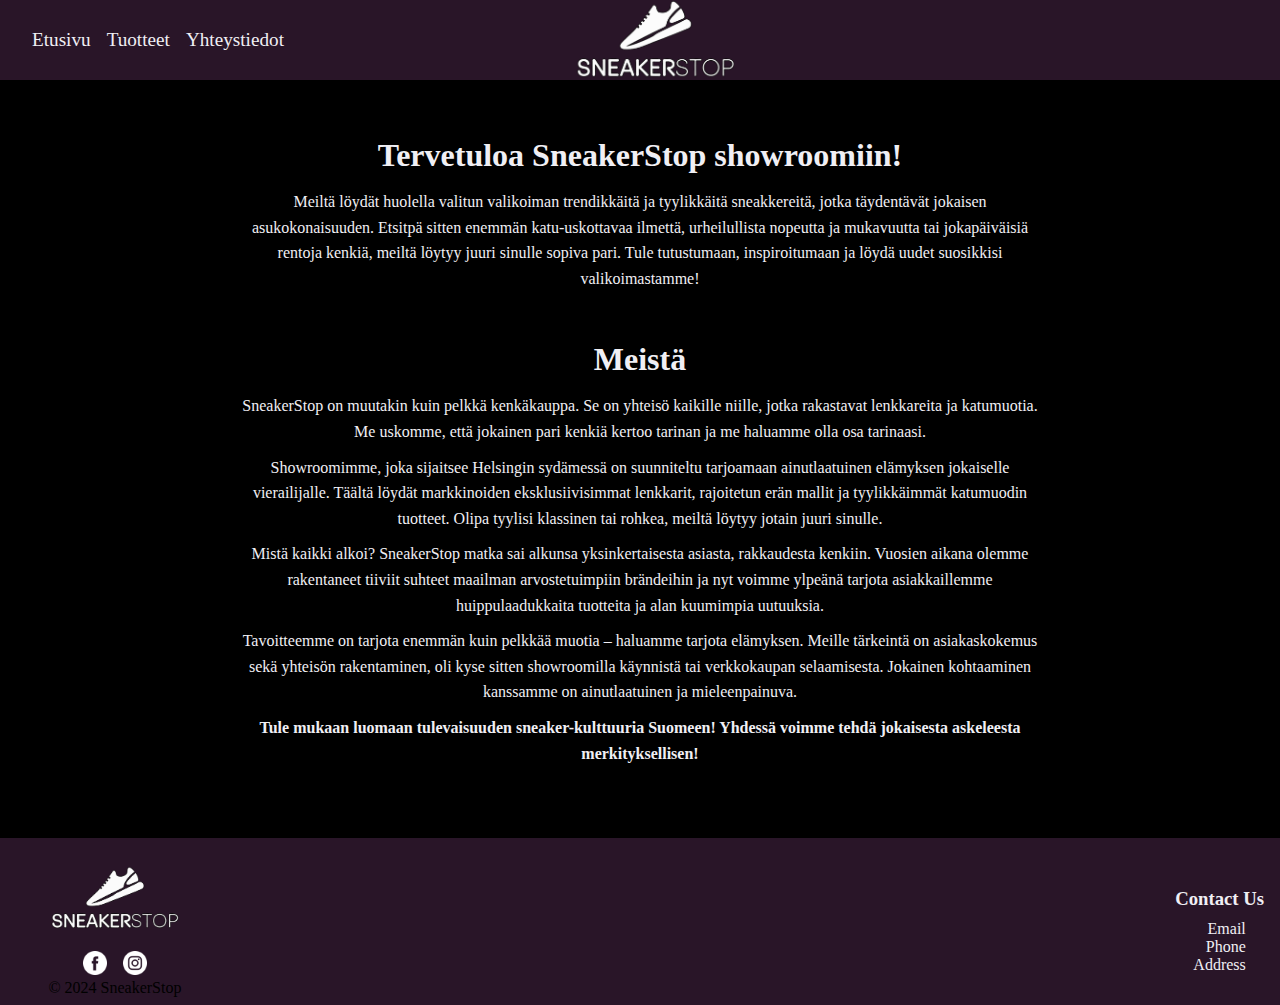
==== index.html @ 761bae3f "Social Media" ====
<!DOCTYPE html>
<html lang="fi">
<head>
    <meta charset="UTF-8">
    <meta name="viewport" content="width=device-width, initial-scale=1.0">
    <title>SneakerStop</title>
    <link rel="stylesheet" href="style.css">
</head>
<body>
    <header>
        <nav class="header-nav">
            <ul>
                <li><a href="index.html">Etusivu</a></li>
                <li><a href="product.html">Tuotteet</a></li>
                <li><a href="contacts.html">Yhteystiedot</a></li>
            </ul>
        </nav>
        <a href="index.html" class="logo">
            <img src="./Assets/logo_white_nopadding.png" alt="Logo, white sneaker with text beneath reading SneakerStop" class="logo">
            </a>    </header>
    <main>
        <section class="welcome-section">
            <h1>Tervetuloa SneakerStop showroomiin!</h1>
            <p>
                Meiltä löydät huolella valitun valikoiman trendikkäitä ja tyylikkäitä sneakkereitä, jotka täydentävät jokaisen asukokonaisuuden. 
                Etsitpä sitten enemmän katu-uskottavaa ilmettä, urheilullista nopeutta ja mukavuutta tai jokapäiväisiä rentoja kenkiä, meiltä löytyy 
                juuri sinulle sopiva pari. Tule tutustumaan, inspiroitumaan ja löydä uudet suosikkisi valikoimastamme!
            </p>
        </section>

        <section class="about-us">
            <h1>Meistä</h1>
            <p>
                SneakerStop on muutakin kuin pelkkä kenkäkauppa. Se on yhteisö kaikille niille, jotka rakastavat 
                lenkkareita ja katumuotia. Me uskomme, että jokainen pari kenkiä kertoo tarinan ja me haluamme olla osa tarinaasi.
            </p>
            <p>
                Showroomimme, joka sijaitsee Helsingin sydämessä on suunniteltu tarjoamaan ainutlaatuinen elämyksen jokaiselle vierailijalle. 
                Täältä löydät markkinoiden eksklusiivisimmat lenkkarit, rajoitetun erän mallit ja tyylikkäimmät katumuodin tuotteet. 
                Olipa tyylisi klassinen tai rohkea, meiltä löytyy jotain juuri sinulle.
            </p>
            <p>
                Mistä kaikki alkoi? SneakerStop matka sai alkunsa yksinkertaisesta asiasta, rakkaudesta kenkiin. Vuosien aikana olemme 
                rakentaneet tiiviit suhteet maailman arvostetuimpiin brändeihin ja nyt voimme ylpeänä tarjota asiakkaillemme 
                huippulaadukkaita tuotteita ja alan kuumimpia uutuuksia.
            </p>
            <p>
                Tavoitteemme on tarjota enemmän kuin pelkkää muotia – haluamme tarjota elämyksen. Meille tärkeintä on asiakaskokemus 
                sekä yhteisön rakentaminen, oli kyse sitten showroomilla käynnistä tai verkkokaupan selaamisesta. Jokainen kohtaaminen 
                kanssamme on ainutlaatuinen ja mieleenpainuva.
            </p>
            <p><strong>Tule mukaan luomaan tulevaisuuden sneaker-kulttuuria Suomeen! Yhdessä voimme tehdä jokaisesta askeleesta merkityksellisen!</strong></p>
            </p>

    </main>
    <footer>
        <div class="footer-left">
            <img src="./Assets/logo_white_cut.png" alt="Logo, white sneaker with text beneath" class="footer-logo">
            <div class="social-media">
                <a href="#"><img src="./Assets/facebook-icon.png" alt="Facebook"></a>
                <a href="#"><img src="./Assets/instagram-icon.png" alt="Instagram"></a>
            </div>
            <div class="footer-center">
                &copy; 2024 SneakerStop
            </div>
        </div>
        <div class="footer-right">
            <h3>Contact Us</h3>
            <ul>
                <li><a href="#">Email</a></li>
                <li><a href="#">Phone</a></li>
                <li><a href="#">Address</a></li>
            </ul>
        </div>
    </footer>
</body>
</html>
---- style.css ----
body {
    font-family: Oswald, Oswald-Bold, Oswald-Regular;
    margin: 0;
    padding: 0;
    background-color: #000000;
    color: #f0eff4;
    display: flex;
    flex-direction: column;
    min-height: 100vh;
}

header, footer {
    background-color: #291528;
    width: 100%;
    left: 0;
}

header {
    top: 0;
    text-align: center;
    display: flex;
    align-items: center;
    justify-content: space-between;
    height: 80px;
    padding: 0 2em;
    position: fixed;
    align-items: center;
}

header .logo {
    position: relative;
    height: 80px;
    margin: 0 auto;
    transform: translateX(-45%);
}

.header-nav {
    flex: 0;
}

.header-nav ul {
    list-style: none;
    margin: 0;
    padding: 0;
    display: flex;
    gap: 1em;
}

.header-nav ul li a {
    color: #f0eff4;
    text-decoration: none;
    font-size: 1.2em;
    transition: transform 0.3s ease, text-decoration 0.3s ease;
}

.header-nav ul li a:hover {
    text-decoration: underline;
    transform: scale(1.1); 
    color: #000000; 
}

main {
    flex: 1;
    padding: 2em;
    margin-top: 80px;
}

footer {
    bottom: 0;
    text-align: center;
    padding: 0.5em 1em;
    display: flex;
    justify-content: space-between;
    align-items: center;
    box-sizing: border-box;
    margin-top: auto;
    position: relative;
}

.footer-left, .footer-right {
    display: flex;
    flex-direction: column;
    align-items: center;
}

.footer-center {
    text-align: center;
    color: #000000;
}

.footer-logo {
    height: 105px;
    margin-bottom: 0;
}

.social-media {
    display: flex;
    justify-content: center;
    flex-wrap: wrap;
}

.social-media a {
    margin: 0 0.5em;
}

.social-media img {
    height: 24px;
    width: 24px;
    
    filter: invert(1) brightness(1);
}

.footer-right h3 {
    margin-bottom: 0.5em;
}

.footer-right ul {
    list-style: none;
    padding: 0;
    margin: 0;
    text-align: right;
}

.footer-right ul li {
    margin: 0;
}

.footer-right ul li a {
    color: #f0eff4;
    text-decoration: none;
}

.footer-right ul li a:hover {
    text-decoration: underline;
}

p {
    font-style: normal;
    color: #f0eff4;
}

.products {
    display: grid;
    grid-template-columns: repeat(2, 1fr);
    gap: 2em;
    padding-top: 10px;
}

.row {
    display: flex;
    justify-content: center;
    gap: 1em;
}

.product {
    background-color: #3a3e3b;
    padding: 1em;
    border-radius: 8px;
    text-align: left;
    paint-order: #291528;
    width: 50%;
    transition: transform 0.3s ease, background-color 0.3s ease, color 0.3s ease;
    display: flex;
    flex-direction: column;
    justify-content: space-between;
}

.product:hover {
    background-color: #000000;
    color: #cc0cdd;
    transform: scale(1.1);
}

.product img {
    max-width: 100%;
    border-radius: 8px;
}

.product h2 {
    color: #f0eff4;
    font-weight: bold;
    margin-bottom: 0.5em;
}

.product .price {
    color: #ddd;
    font-weight: bold;
    margin-top: 0;
}

.product .description {
    margin-top: auto;
}

.tagline {
    margin-top: -0.5em;
    margin-bottom: 1em;
    font-size: 1.2em;
    color: #f0eff4;
}

hr {
    border: 0;
    height: 2px;
    background: #f0eff4;
    margin: 2em 0;
    position: static;
}

.welcome-section {
    display: flex;
    flex-direction: column;
    justify-content: center;
    align-items: center;
    text-align: center;     
    padding: 20px;
    border-radius: 8px;
    margin: 5px auto;
    max-width: 800px;
    box-shadow: 0 4px 6px rgba(0, 0, 0, 0.1);
}

.welcome-section h1 {
    font-size: 2rem;
    margin-top: 0;
    margin-bottom: 10px;
}

.welcome-section p {
    line-height: 1.6;
    font-size: 1rem;
    margin: 5px 0;
}

.about-us {
    display: flex;
    flex-direction: column;
    justify-content: center;
    align-items: center;
    text-align: center;     
    padding: 20px;
    border-radius: 8px;
    margin: 5px auto;
    max-width: 800px;
    box-shadow: 0 4px 6px rgba(0, 0, 0, 0.1);
}

.about-us h1 {
    font-size: 2rem;
    margin-top: 0;
    margin-bottom: 10px;
}

.about-us p {
    line-height: 1.6;
    font-size: 1rem;
    margin: 5px 0;
}

@media only screen and (max-width: 700px) {
    header {
        display: flex;
        flex-direction: row;
        justify-content: space-between;
        align-items: center;
        max-height: 20px;
        padding: 1em;
    }

    header .logo {
        height: 120%;
        margin: 0px 0;
    }

    .header-nav ul {
        display: flex;
        flex-direction: row;
        gap: 0.5em;
        order: 1;
        flex-grow: 1;
        justify-content: flex-start;
    }

    .header-nav ul li a {
        font-size: 1em;
    }

    main {
        padding: 1em;
        margin-top: 120px;
    }

    .products {
        display: grid;
        grid-template-columns: 1fr;
        gap: 1em;
    }

    .product {
        width: 100%;
    }

    footer {
        display: flex;
        flex-direction: row;
        padding: 1em;
    }

    .footer-right ul {
        text-align: center;
    }

    .social-media img {
        filter: invert(1) brightness(2);
    }
}
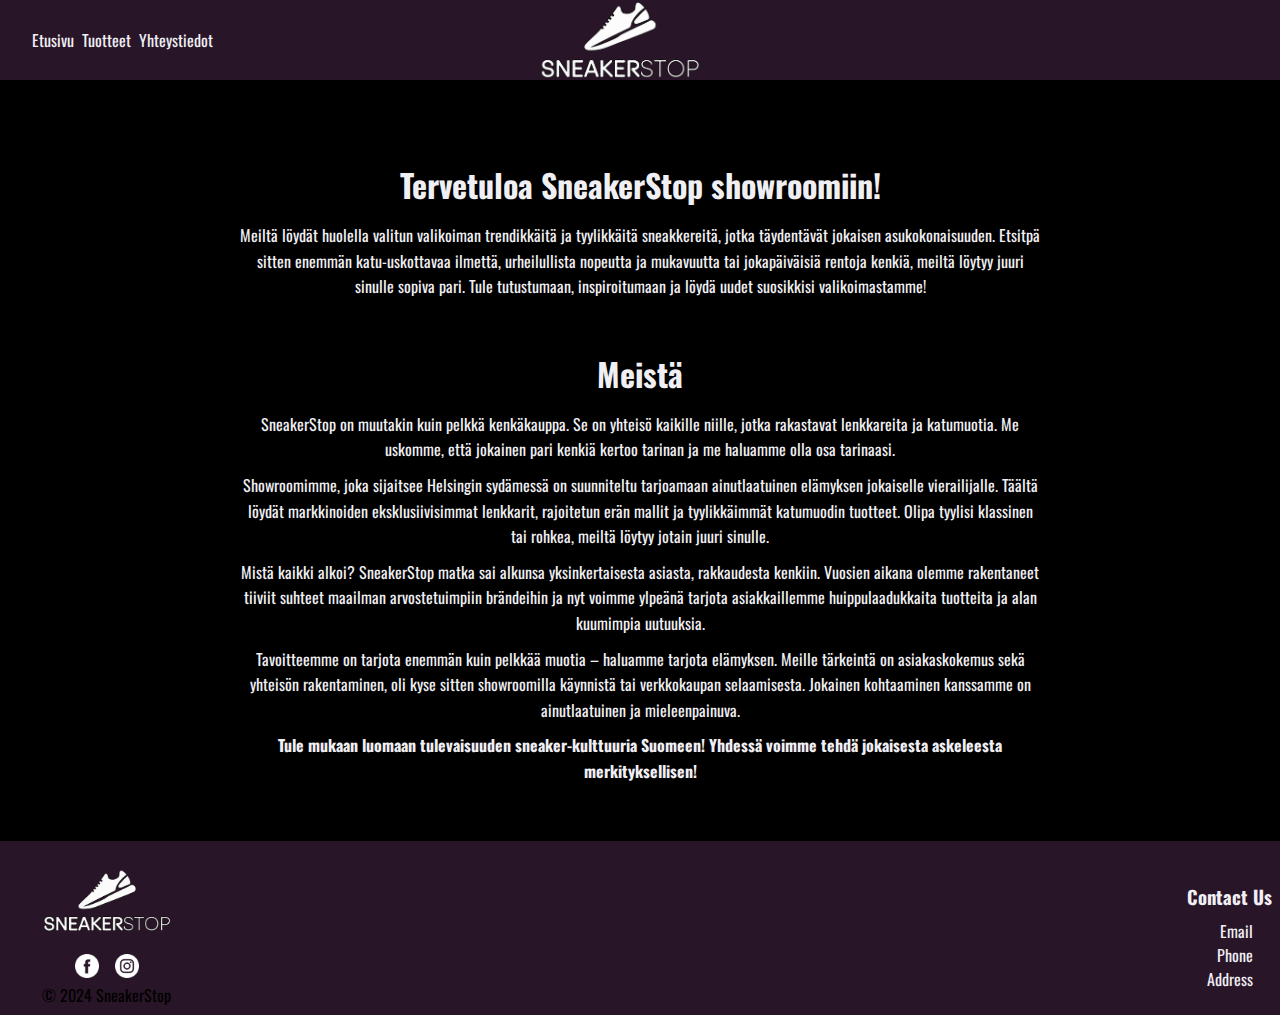
==== commit cf8e40c0: "Attempt to fix mobile fonts" ====
--- a/index.html
+++ b/index.html
@@ -4,6 +4,7 @@
     <meta charset="UTF-8">
     <meta name="viewport" content="width=device-width, initial-scale=1.0">
     <title>SneakerStop</title>
+    <link href="https://fonts.googleapis.com/css2?family=Oswald:wght@400;700&display=swap" rel="stylesheet">
     <link rel="stylesheet" href="style.css">
 </head>
 <body>
--- a/style.css
+++ b/style.css
@@ -32,6 +32,8 @@
     height: 80px;
     margin: 0 auto;
     transform: translateX(-45%);
+    padding-bottom: 5px;
+    padding-top: 2px;
 }
 
 .header-nav {
@@ -272,6 +274,18 @@
         margin: 0px 0;
     }
 
+    body {
+        font-family: 'Oswald';
+        margin: 0;
+        padding: 0;
+        background-color: #000000;
+        color: #f0eff4;
+        display: flex;
+        flex-direction: column;
+        min-height: 100vh;
+    }
+}
+    
     .header-nav ul {
         display: flex;
         flex-direction: row;
@@ -303,11 +317,11 @@
     footer {
         display: flex;
         flex-direction: row;
-        padding: 1em;
+        padding: 0.5em;
     }
 
     .footer-right ul {
-        text-align: center;
+        text-align: right;
     }
 
     .social-media img {
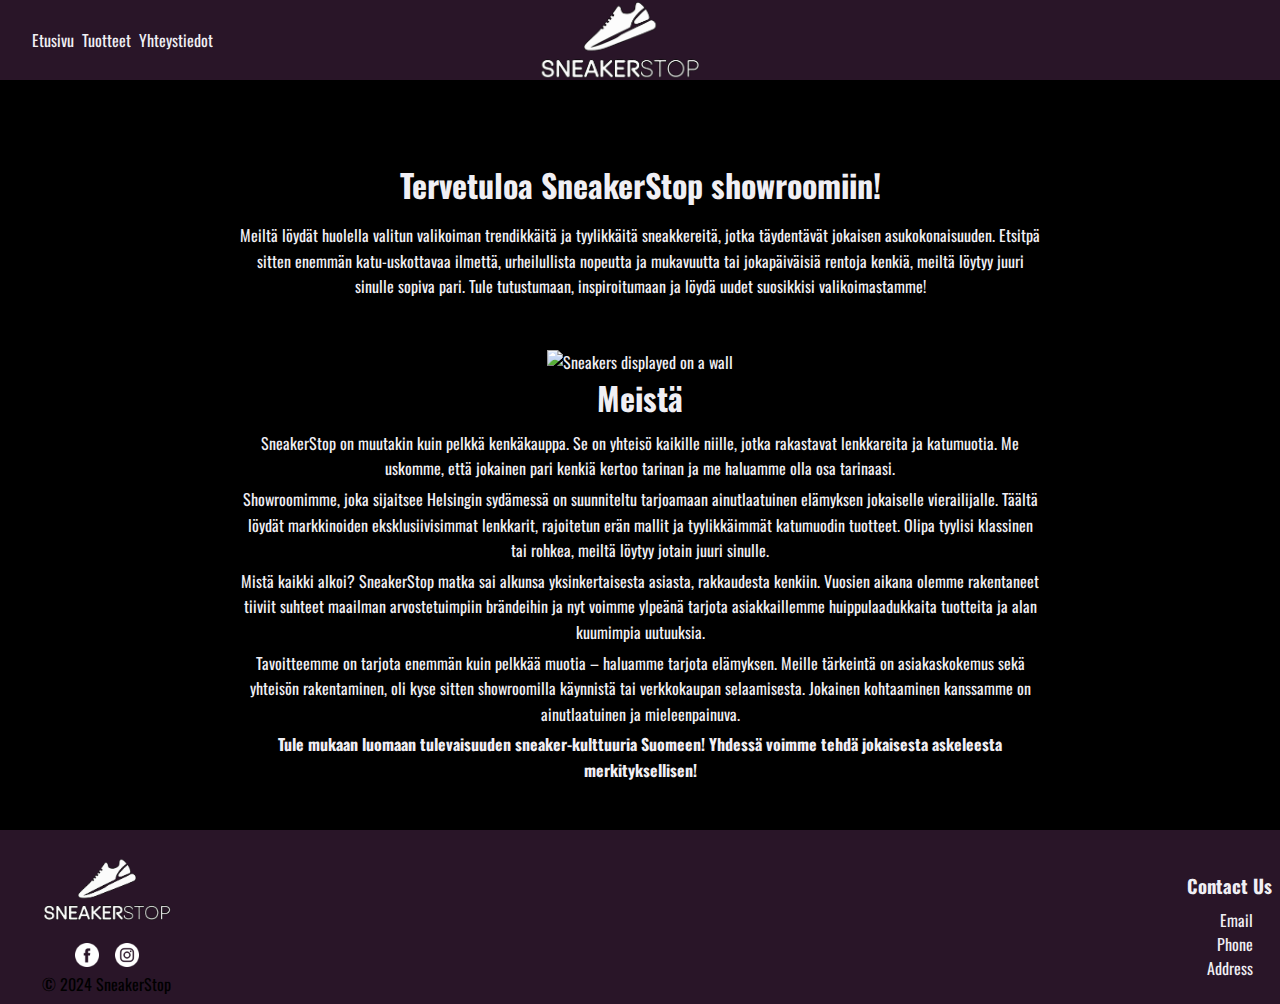
==== commit 54f2a88d: "Update index.html" ====
--- a/index.html
+++ b/index.html
@@ -30,6 +30,9 @@
         </section>
 
         <section class="about-us">
+            <div class="content-wrapper">
+        <img src="./Assets/Assets/depositphotos_757252340-stock-photo-side-turkey-2024-collection-different.jpg" alt="Sneakers displayed on a wall" class="about-us-image">
+        <div>
             <h1>Meistä</h1>
             <p>
                 SneakerStop on muutakin kuin pelkkä kenkäkauppa. Se on yhteisö kaikille niille, jotka rakastavat 
@@ -52,6 +55,9 @@
             </p>
             <p><strong>Tule mukaan luomaan tulevaisuuden sneaker-kulttuuria Suomeen! Yhdessä voimme tehdä jokaisesta askeleesta merkityksellisen!</strong></p>
             </p>
+            </div>
+        </div>
+    </section>
 
     </main>
     <footer>
--- a/style.css
+++ b/style.css
@@ -1,4 +1,5 @@
 body {
+    /*Font-family failsafe, device incopatibility*/
     font-family: Oswald, Oswald-Bold, Oswald-Regular;
     margin: 0;
     padding: 0;
@@ -141,55 +142,84 @@
     color: #f0eff4;
 }
 
+/* Tuotegridin tyylit */
 .products {
     display: grid;
-    grid-template-columns: repeat(2, 1fr);
-    gap: 2em;
+    grid-template-columns: repeat(auto-fit, minmax(200px, 1fr));
+    gap: 1.5em;
     padding-top: 10px;
 }
 
+/* Rivin tyylit */
 .row {
     display: flex;
     justify-content: center;
     gap: 1em;
-}
-
+    width: 100%;
+    padding-left: 5px;
+    padding-right: 5px;
+}
+
+/* Yksittäisen tuotteen tyylit */
 .product {
     background-color: #3a3e3b;
     padding: 1em;
-    border-radius: 8px;
+    border-radius: 10px;
     text-align: left;
     paint-order: #291528;
-    width: 50%;
     transition: transform 0.3s ease, background-color 0.3s ease, color 0.3s ease;
     display: flex;
     flex-direction: column;
     justify-content: space-between;
-}
-
-.product:hover {
+    overflow: hidden;
+    
+}
+
+/* Hover-efekti vasemmalla oleville tuotteille */
+.product.left:hover {
     background-color: #000000;
     color: #cc0cdd;
-    transform: scale(1.1);
-}
-
+    transform: scale(1.1) translateX(5%); /* Move to the right */
+}
+
+/* Hover-efekti oikealla oleville tuotteille */
+.product.right:hover {
+    background-color: #000000;
+    color: #cc0cdd;
+    transform: scale(1.1) translateX(-5%); /* Move to the left */
+}
+
+/* Kuvalle oma hover-effekti */
+.product:hover img {
+    transform: scale(1.2);
+    object-position: center;
+}
+
+/* Kuvien tyylit */
 .product img {
     max-width: 100%;
+    max-height: 250px;
+    object-fit: cover;
+    object-position: center;
     border-radius: 8px;
-}
-
+    transition: transform 0.3s ease, object-position 0.3s ease;
+}
+
+/* Tuotteen otsikon tyylit */
 .product h2 {
     color: #f0eff4;
     font-weight: bold;
     margin-bottom: 0.5em;
 }
 
+/* Tuotteen hinnan tyylit */
 .product .price {
     color: #ddd;
     font-weight: bold;
     margin-top: 0;
 }
 
+/* Tuotteen kuvauksen tyylit */
 .product .description {
     margin-top: auto;
 }
@@ -259,6 +289,7 @@
     margin: 5px 0;
 }
 
+/* Mobiilinäkymän oma asettelu*/
 @media only screen and (max-width: 700px) {
     header {
         display: flex;
@@ -327,4 +358,3 @@
     .social-media img {
         filter: invert(1) brightness(2);
     }
-}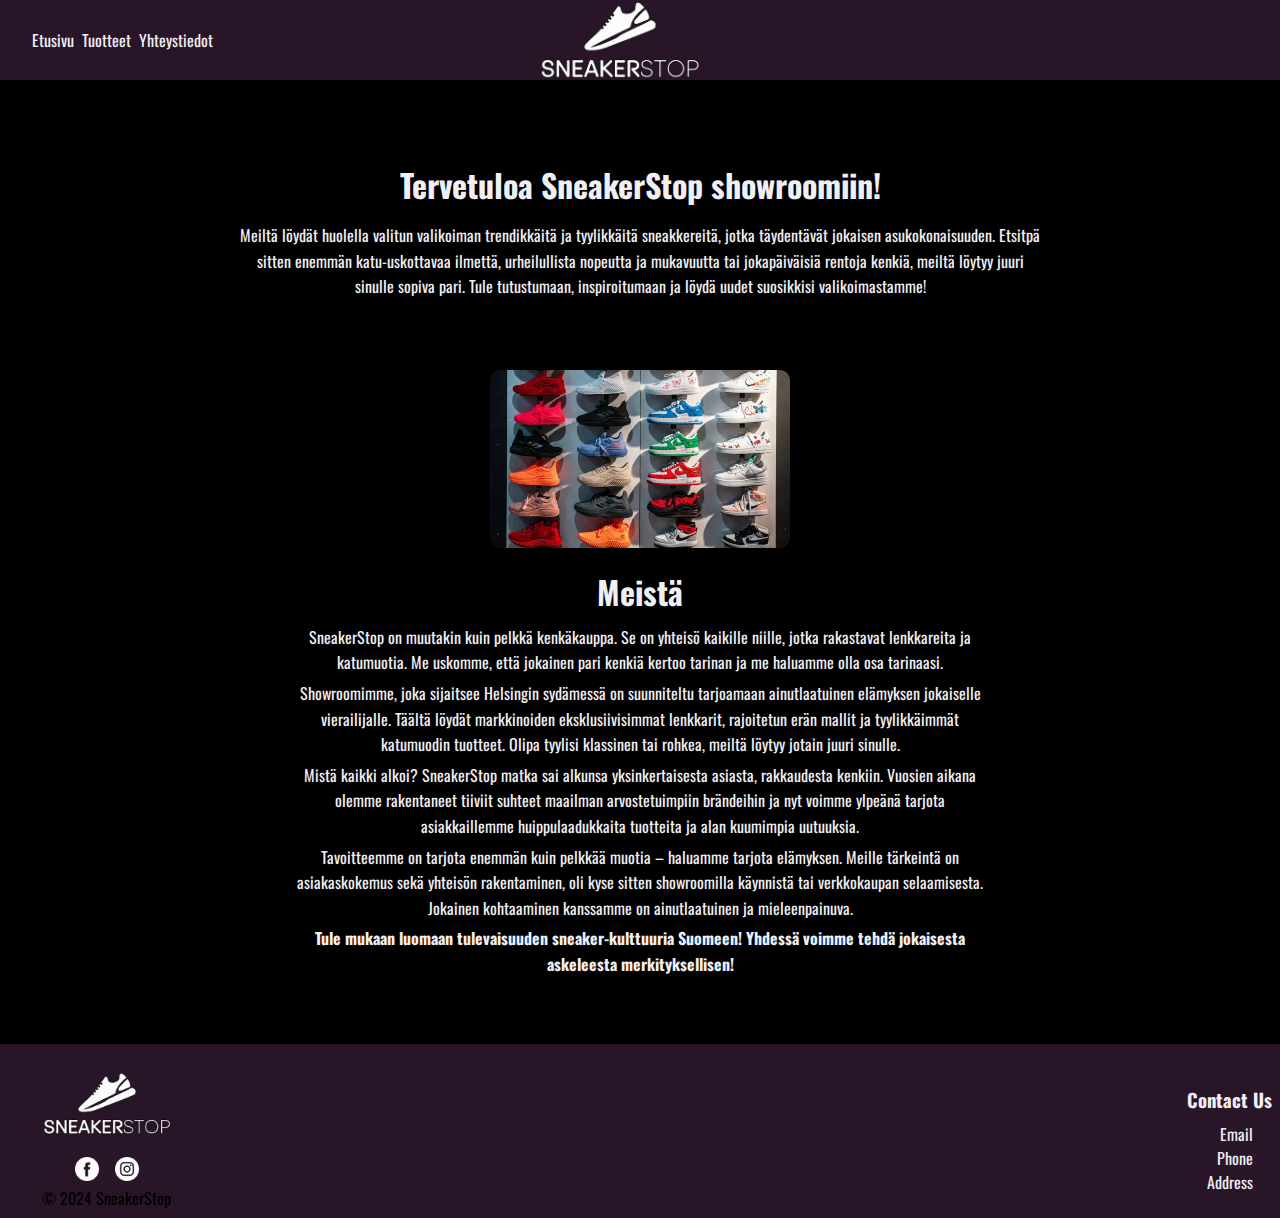
==== commit 0eab32c0: "Update index.html" ====
--- a/index.html
+++ b/index.html
@@ -31,7 +31,7 @@
 
         <section class="about-us">
             <div class="content-wrapper">
-        <img src="./Assets/Assets/depositphotos_757252340-stock-photo-side-turkey-2024-collection-different.jpg" alt="Sneakers displayed on a wall" class="about-us-image">
+        <img src="./Assets/depositphotos_757252340-stock-photo-side-turkey-2024-collection-different.jpg" alt="Sneakers displayed on a wall" class="about-us-image">
         <div>
             <h1>Meistä</h1>
             <p>
--- a/style.css
+++ b/style.css
@@ -287,6 +287,24 @@
     line-height: 1.6;
     font-size: 1rem;
     margin: 5px 0;
+}
+
+.about-us .content-wrapper {
+    display: flex;
+    align-items: flex-start; 
+    gap: 20px; 
+    margin: 20px 0;
+}
+
+.about-us .about-us-image {
+    width: 300px;
+    height: auto;
+    border-radius: 10px;
+    box-shadow: 0 4px 6px rgba(0, 0, 0, 0.1);
+}
+
+.about-us div {
+    max-width: 700px;
 }
 
 /* Mobiilinäkymän oma asettelu*/
@@ -358,3 +376,17 @@
     .social-media img {
         filter: invert(1) brightness(2);
     }
+
+    .about-us .content-wrapper {
+        flex-direction: column;
+        align-items: center;
+    }
+
+    .about-us .about-us-image {
+        width: 100%;
+        max-width: 300px;
+    }
+
+    .about-us div {
+        text-align: center;
+    }
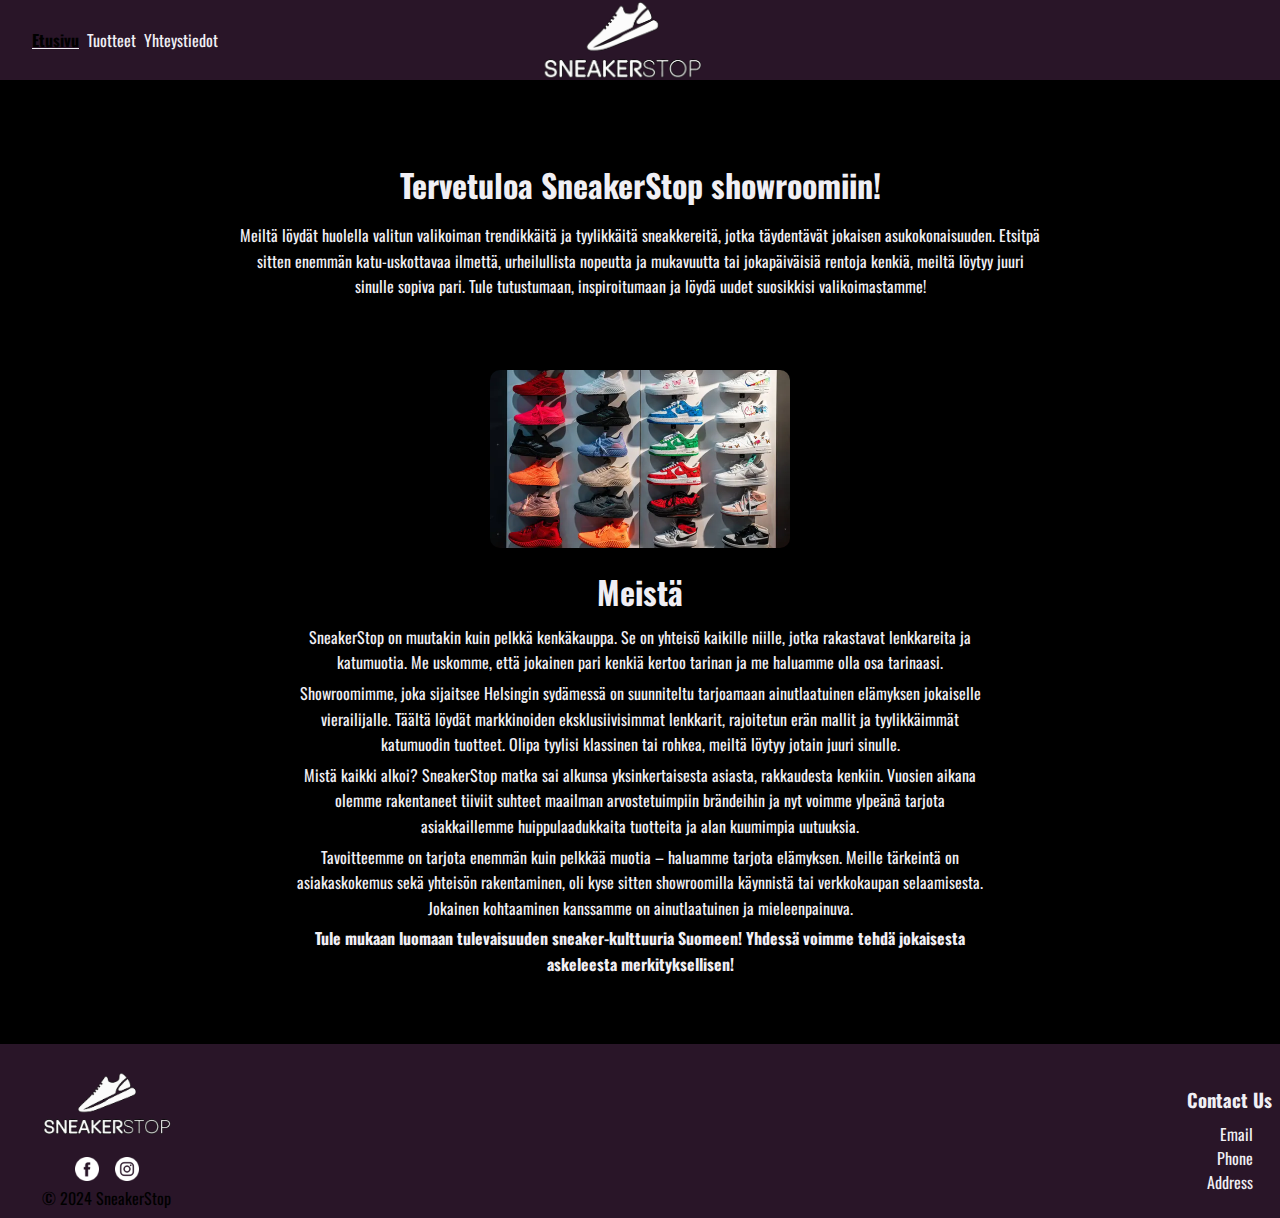
==== commit 11becfd3: "nav-link Aktiivisuus" ====
--- a/index.html
+++ b/index.html
@@ -11,9 +11,9 @@
     <header>
         <nav class="header-nav">
             <ul>
-                <li><a href="index.html">Etusivu</a></li>
-                <li><a href="product.html">Tuotteet</a></li>
-                <li><a href="contacts.html">Yhteystiedot</a></li>
+                <li><a href="index.html" class="nav-link active">Etusivu</a></li>
+                <li><a href="product.html" class="nav-link">Tuotteet</a></li>
+                <li><a href="contacts.html" class="nav-link">Yhteystiedot</a></li>
             </ul>
         </nav>
         <a href="index.html" class="logo">
@@ -33,7 +33,7 @@
             <div class="content-wrapper">
         <img src="./Assets/depositphotos_757252340-stock-photo-side-turkey-2024-collection-different.jpg" alt="Sneakers displayed on a wall" class="about-us-image">
         <div>
-            <h1>Meistä</h1>
+            <h2>Meistä</h2>
             <p>
                 SneakerStop on muutakin kuin pelkkä kenkäkauppa. Se on yhteisö kaikille niille, jotka rakastavat 
                 lenkkareita ja katumuotia. Me uskomme, että jokainen pari kenkiä kertoo tarinan ja me haluamme olla osa tarinaasi.
--- a/style.css
+++ b/style.css
@@ -26,6 +26,7 @@
     padding: 0 2em;
     position: fixed;
     align-items: center;
+    z-index: 3; /* Header aina kaiken yllä */
 }
 
 header .logo {
@@ -62,6 +63,13 @@
     color: #000000; 
 }
 
+.nav-link.active {
+    font-weight: bold;
+    color: #000000; 
+    text-decoration: underline;
+    text-decoration-color: #f0eff4; 
+}
+
 main {
     flex: 1;
     padding: 2em;
@@ -140,6 +148,44 @@
 p {
     font-style: normal;
     color: #f0eff4;
+}
+
+.hero {
+    position: relative;
+    text-align: center;
+    color: white;
+    overflow: hidden;
+}
+
+/* Hero-kuvan tyylit */
+.hero img {
+    width: 100%;
+    height: auto;
+    object-fit: cover;
+    filter:  brightness(0.2);
+}
+
+/* Hero-tekstin tyylit */
+.hero-text {
+    position: absolute;
+    top: 50%;
+    left: 50%;
+    transform: translate(-50%, -50%);
+    padding: 30px;
+    border-radius: 10px;
+    z-index: 1;
+    max-width: 90%;
+    box-sizing: border-box;
+}
+
+.hero-text h1 {
+    font-size: 3em;
+    margin: 0;
+}
+
+.hero-text p {
+    font-size: 1.5em;
+    margin: 10px 0 0;
 }
 
 /* Tuotegridin tyylit */
@@ -172,21 +218,20 @@
     flex-direction: column;
     justify-content: space-between;
     overflow: hidden;
-    
 }
 
 /* Hover-efekti vasemmalla oleville tuotteille */
 .product.left:hover {
     background-color: #000000;
     color: #cc0cdd;
-    transform: scale(1.1) translateX(5%); /* Move to the right */
+    transform: scale(1.1) translateX(5%);
 }
 
 /* Hover-efekti oikealla oleville tuotteille */
 .product.right:hover {
     background-color: #000000;
     color: #cc0cdd;
-    transform: scale(1.1) translateX(-5%); /* Move to the left */
+    transform: scale(1.1) translateX(-5%);
 }
 
 /* Kuvalle oma hover-effekti */
@@ -195,10 +240,10 @@
     object-position: center;
 }
 
-/* Kuvien tyylit */
+/* Tuoteuvien tyylit */
 .product img {
     max-width: 100%;
-    max-height: 250px;
+    max-height: 350px;
     object-fit: cover;
     object-position: center;
     border-radius: 8px;
@@ -206,10 +251,12 @@
 }
 
 /* Tuotteen otsikon tyylit */
-.product h2 {
+.product h3 {
     color: #f0eff4;
     font-weight: bold;
     margin-bottom: 0.5em;
+    position: relative;
+    z-index: 1;
 }
 
 /* Tuotteen hinnan tyylit */
@@ -222,7 +269,10 @@
 /* Tuotteen kuvauksen tyylit */
 .product .description {
     margin-top: auto;
-}
+    word-wrap: break-word;
+    transition: visibility 0s, opacity 0.3s ease;
+}
+
 
 .tagline {
     margin-top: -0.5em;
@@ -283,6 +333,12 @@
     margin-bottom: 10px;
 }
 
+.about-us h2 {
+    font-size: 2rem;
+    margin-top: 0;
+    margin-bottom: 10px;
+}
+
 .about-us p {
     line-height: 1.6;
     font-size: 1rem;
@@ -307,6 +363,56 @@
     max-width: 700px;
 }
 
+.contact-section {
+    position: relative;
+    color: white;
+    text-align: center;
+    padding: 50px 20px;
+    z-index: 1;
+}
+
+.video-container {
+    position: absolute;
+    top: 0;
+    left: 0;
+    width: 100%;
+    height: 100%;
+    overflow: hidden;
+    z-index: -1;
+}
+
+.background-video {
+    width: 100%;
+    height: 100%;
+    object-fit: cover;
+    filter: blur(8px);
+}
+
+.content {
+    position: relative;
+    z-index: 2;
+    max-width: 800px;
+    margin: 0 auto;
+}
+
+ul {
+    list-style-type: none;
+    padding: 0;
+}
+
+ul li {
+    margin: 5px 0;
+}
+
+h1, h2 {
+    margin: 15px 0;
+}
+
+p {
+    margin: 10px 0;
+}
+
+    
 /* Mobiilinäkymän oma asettelu*/
 @media only screen and (max-width: 700px) {
     header {
@@ -390,3 +496,89 @@
     .about-us div {
         text-align: center;
     }
+
+    .hero-text {
+        padding: 20px;
+        white-space: nowrap;
+    }
+    
+    .hero-text h1 {
+        font-size: 4vw;
+        line-height: 1.2;
+    }
+    
+    .hero-text p {
+        font-size: 2vw;
+        line-height: 1.2;
+    }
+
+    .contact-section {
+    position: relative;
+    color: white;
+    text-align: center;
+    padding: 50px 20px;
+    z-index: 1;
+    }
+
+    .video-container {
+    position: absolute;
+    top: 0;
+    left: 0;
+    width: 100%;
+    height: 100%;
+    overflow: hidden;
+    z-index: -1;
+    }
+
+    .background-video {
+    width: 100%;
+    height: 100%;
+    object-fit: cover;
+    filter: blur(8px);
+    }
+
+    .content {
+    position: relative;
+    z-index: 2;
+    max-width: 800px;
+    margin: 0 auto;
+    }
+
+    h1, h2, p {
+    margin: 10px 0;
+    }
+    
+    @media (max-width: 700px) {
+        .hero-text {
+            padding: 20px;
+            white-space: normal;
+            text-wrap: nowrap;
+            text-align: center;
+        }
+    
+        .hero-text h1 {
+            font-size: 5vw;
+        }
+    
+        .hero-text p {
+            font-size: 3vw;
+        }
+    }
+    
+    @media (max-width: 350px) {
+        .hero-text {
+            padding: 20px;
+            white-space: normal;
+            text-wrap: nowrap;
+            text-align: center;
+        }
+    
+        .hero-text h1 {
+            font-size: 7vw;
+        }
+    
+        .hero-text p {
+            font-size: 4vw;
+            
+        }
+    }
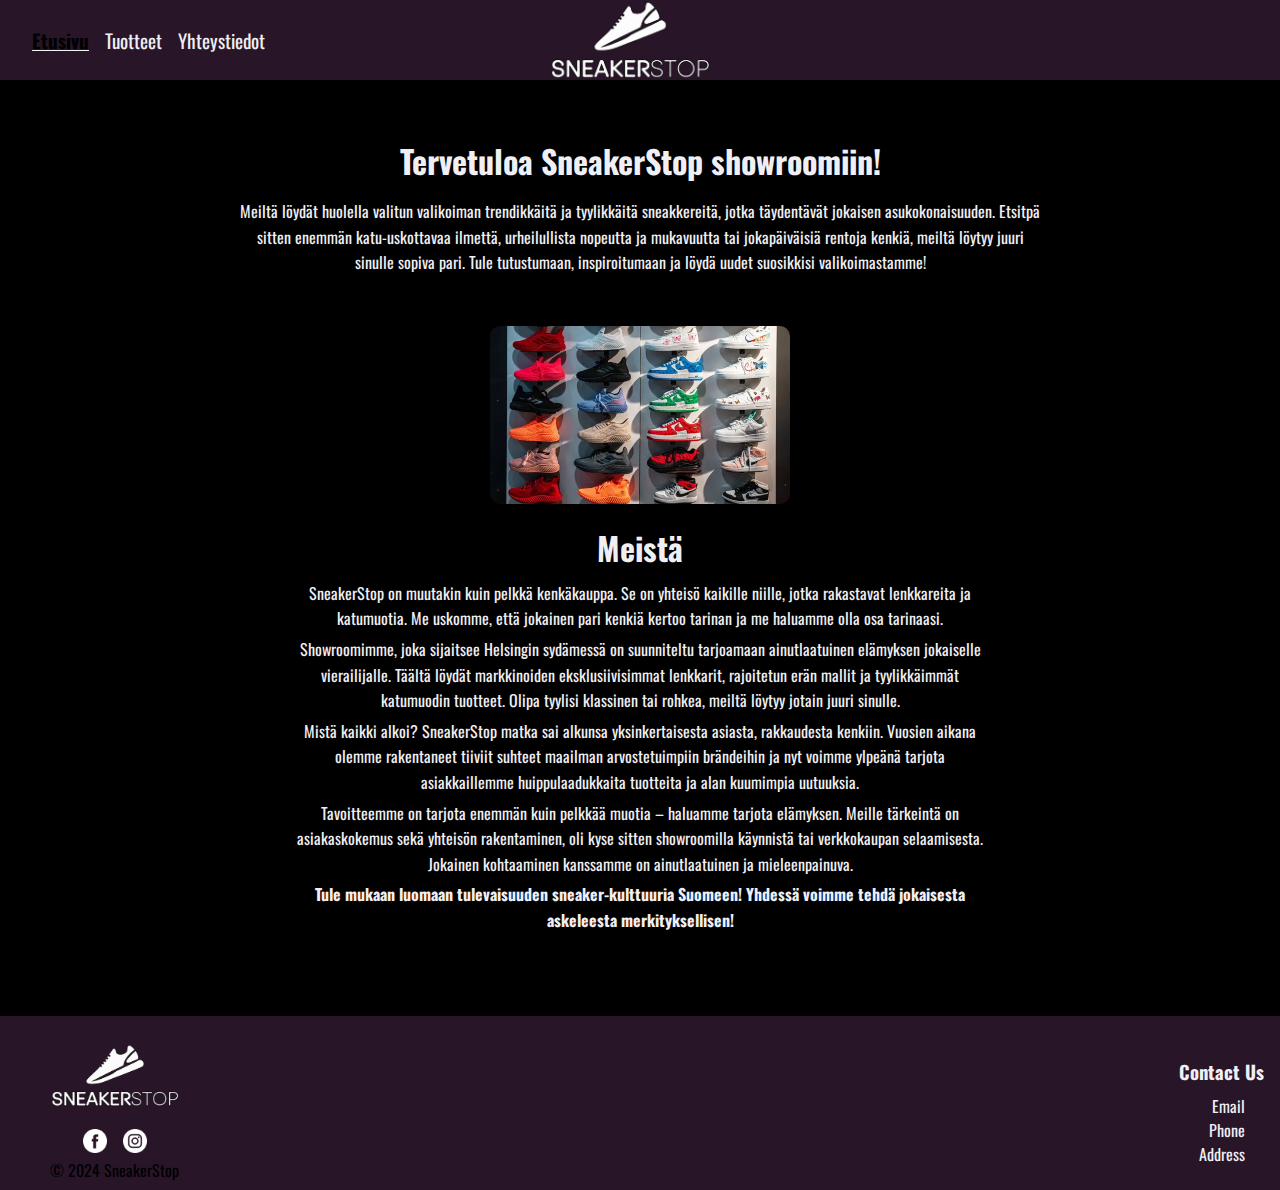
==== commit f731a95f: "Last fix" ====
--- a/index.html
+++ b/index.html
@@ -1,5 +1,6 @@
 <!DOCTYPE html>
 <html lang="fi">
+
 <head>
     <meta charset="UTF-8">
     <meta name="viewport" content="width=device-width, initial-scale=1.0">
@@ -7,6 +8,7 @@
     <link href="https://fonts.googleapis.com/css2?family=Oswald:wght@400;700&display=swap" rel="stylesheet">
     <link rel="stylesheet" href="style.css">
 </head>
+
 <body>
     <header>
         <nav class="header-nav">
@@ -17,47 +19,60 @@
             </ul>
         </nav>
         <a href="index.html" class="logo">
-            <img src="./Assets/logo_white_nopadding.png" alt="Logo, white sneaker with text beneath reading SneakerStop" class="logo">
-            </a>    </header>
+            <img src="./Assets/logo_white_nopadding.png" alt="Logo, white sneaker with text beneath reading SneakerStop"
+                class="logo">
+        </a>
+    </header>
     <main>
         <section class="welcome-section">
             <h1>Tervetuloa SneakerStop showroomiin!</h1>
             <p>
-                Meiltä löydät huolella valitun valikoiman trendikkäitä ja tyylikkäitä sneakkereitä, jotka täydentävät jokaisen asukokonaisuuden. 
-                Etsitpä sitten enemmän katu-uskottavaa ilmettä, urheilullista nopeutta ja mukavuutta tai jokapäiväisiä rentoja kenkiä, meiltä löytyy 
+                Meiltä löydät huolella valitun valikoiman trendikkäitä ja tyylikkäitä sneakkereitä, jotka täydentävät
+                jokaisen asukokonaisuuden.
+                Etsitpä sitten enemmän katu-uskottavaa ilmettä, urheilullista nopeutta ja mukavuutta tai jokapäiväisiä
+                rentoja kenkiä, meiltä löytyy
                 juuri sinulle sopiva pari. Tule tutustumaan, inspiroitumaan ja löydä uudet suosikkisi valikoimastamme!
             </p>
         </section>
 
         <section class="about-us">
+            <img src="./Assets/depositphotos_757252340-stock-photo-side-turkey-2024-collection-different.jpg"
+                alt="Sneakers displayed on a wall" class="about-us-image">
             <div class="content-wrapper">
-        <img src="./Assets/depositphotos_757252340-stock-photo-side-turkey-2024-collection-different.jpg" alt="Sneakers displayed on a wall" class="about-us-image">
-        <div>
-            <h2>Meistä</h2>
-            <p>
-                SneakerStop on muutakin kuin pelkkä kenkäkauppa. Se on yhteisö kaikille niille, jotka rakastavat 
-                lenkkareita ja katumuotia. Me uskomme, että jokainen pari kenkiä kertoo tarinan ja me haluamme olla osa tarinaasi.
-            </p>
-            <p>
-                Showroomimme, joka sijaitsee Helsingin sydämessä on suunniteltu tarjoamaan ainutlaatuinen elämyksen jokaiselle vierailijalle. 
-                Täältä löydät markkinoiden eksklusiivisimmat lenkkarit, rajoitetun erän mallit ja tyylikkäimmät katumuodin tuotteet. 
-                Olipa tyylisi klassinen tai rohkea, meiltä löytyy jotain juuri sinulle.
-            </p>
-            <p>
-                Mistä kaikki alkoi? SneakerStop matka sai alkunsa yksinkertaisesta asiasta, rakkaudesta kenkiin. Vuosien aikana olemme 
-                rakentaneet tiiviit suhteet maailman arvostetuimpiin brändeihin ja nyt voimme ylpeänä tarjota asiakkaillemme 
-                huippulaadukkaita tuotteita ja alan kuumimpia uutuuksia.
-            </p>
-            <p>
-                Tavoitteemme on tarjota enemmän kuin pelkkää muotia – haluamme tarjota elämyksen. Meille tärkeintä on asiakaskokemus 
-                sekä yhteisön rakentaminen, oli kyse sitten showroomilla käynnistä tai verkkokaupan selaamisesta. Jokainen kohtaaminen 
-                kanssamme on ainutlaatuinen ja mieleenpainuva.
-            </p>
-            <p><strong>Tule mukaan luomaan tulevaisuuden sneaker-kulttuuria Suomeen! Yhdessä voimme tehdä jokaisesta askeleesta merkityksellisen!</strong></p>
-            </p>
+                <div>
+                    <h2>Meistä</h2>
+                    <p>
+                        SneakerStop on muutakin kuin pelkkä kenkäkauppa. Se on yhteisö kaikille niille, jotka rakastavat
+                        lenkkareita ja katumuotia. Me uskomme, että jokainen pari kenkiä kertoo tarinan ja me haluamme
+                        olla osa tarinaasi.
+                    </p>
+                    <p>
+                        Showroomimme, joka sijaitsee Helsingin sydämessä on suunniteltu tarjoamaan ainutlaatuinen
+                        elämyksen jokaiselle vierailijalle.
+                        Täältä löydät markkinoiden eksklusiivisimmat lenkkarit, rajoitetun erän mallit ja tyylikkäimmät
+                        katumuodin tuotteet.
+                        Olipa tyylisi klassinen tai rohkea, meiltä löytyy jotain juuri sinulle.
+                    </p>
+                    <p>
+                        Mistä kaikki alkoi? SneakerStop matka sai alkunsa yksinkertaisesta asiasta, rakkaudesta kenkiin.
+                        Vuosien aikana olemme
+                        rakentaneet tiiviit suhteet maailman arvostetuimpiin brändeihin ja nyt voimme ylpeänä tarjota
+                        asiakkaillemme
+                        huippulaadukkaita tuotteita ja alan kuumimpia uutuuksia.
+                    </p>
+                    <p>
+                        Tavoitteemme on tarjota enemmän kuin pelkkää muotia – haluamme tarjota elämyksen. Meille
+                        tärkeintä on asiakaskokemus
+                        sekä yhteisön rakentaminen, oli kyse sitten showroomilla käynnistä tai verkkokaupan
+                        selaamisesta. Jokainen kohtaaminen
+                        kanssamme on ainutlaatuinen ja mieleenpainuva.
+                    </p>
+                    <p><strong>Tule mukaan luomaan tulevaisuuden sneaker-kulttuuria Suomeen! Yhdessä voimme tehdä
+                            jokaisesta askeleesta merkityksellisen!</strong></p>
+                </div>
             </div>
-        </div>
-    </section>
+        </section>
+    </main>
 
     </main>
     <footer>
@@ -81,4 +96,5 @@
         </div>
     </footer>
 </body>
-</html>
+
+</html>--- a/style.css
+++ b/style.css
@@ -1,6 +1,5 @@
 body {
-    /*Font-family failsafe, device incopatibility*/
-    font-family: Oswald, Oswald-Bold, Oswald-Regular;
+    font-family: 'Oswald', sans-serif;
     margin: 0;
     padding: 0;
     background-color: #000000;
@@ -13,7 +12,6 @@
 header, footer {
     background-color: #291528;
     width: 100%;
-    left: 0;
 }
 
 header {
@@ -25,19 +23,24 @@
     height: 80px;
     padding: 0 2em;
     position: fixed;
-    align-items: center;
     z-index: 3; /* Header aina kaiken yllä */
+}
+
+main {
+    flex: 1;
+    padding: 2em;
+    margin-top: 80px;
 }
 
 header .logo {
     position: relative;
     height: 80px;
     margin: 0 auto;
-    transform: translateX(-45%);
+    transform: translateX(-50%);
     padding-bottom: 5px;
     padding-top: 2px;
 }
-
+/*Navigointivalikon tyylit*/
 .header-nav {
     flex: 0;
 }
@@ -70,12 +73,6 @@
     text-decoration-color: #f0eff4; 
 }
 
-main {
-    flex: 1;
-    padding: 2em;
-    margin-top: 80px;
-}
-
 footer {
     bottom: 0;
     text-align: center;
@@ -117,7 +114,6 @@
 .social-media img {
     height: 24px;
     width: 24px;
-    
     filter: invert(1) brightness(1);
 }
 
@@ -157,25 +153,24 @@
     overflow: hidden;
 }
 
-/* Hero-kuvan tyylit */
 .hero img {
     width: 100%;
     height: auto;
     object-fit: cover;
-    filter:  brightness(0.2);
-}
-
-/* Hero-tekstin tyylit */
+    filter: brightness(0.2);
+}
+
 .hero-text {
     position: absolute;
     top: 50%;
     left: 50%;
     transform: translate(-50%, -50%);
-    padding: 30px;
+    padding: 2em;
     border-radius: 10px;
     z-index: 1;
     max-width: 90%;
     box-sizing: border-box;
+    text-wrap: nowrap;
 }
 
 .hero-text h1 {
@@ -188,12 +183,13 @@
     margin: 10px 0 0;
 }
 
-/* Tuotegridin tyylit */
+/*Kaikki tuotteissa käytetyt tyylit*/
 .products {
-    display: grid;
-    grid-template-columns: repeat(auto-fit, minmax(200px, 1fr));
+    display: flex;
+    flex-wrap: wrap;
     gap: 1.5em;
     padding-top: 10px;
+    justify-content: center;
 }
 
 /* Rivin tyylit */
@@ -204,20 +200,23 @@
     width: 100%;
     padding-left: 5px;
     padding-right: 5px;
+    flex-wrap: wrap;
 }
 
 /* Yksittäisen tuotteen tyylit */
 .product {
     background-color: #3a3e3b;
-    padding: 1em;
+    padding: 5px;
     border-radius: 10px;
     text-align: left;
-    paint-order: #291528;
     transition: transform 0.3s ease, background-color 0.3s ease, color 0.3s ease;
     display: flex;
     flex-direction: column;
     justify-content: space-between;
     overflow: hidden;
+    z-index: 0;
+    box-sizing: border-box;
+    width: calc(50% - 1em); /* Varmistaa pituudet tuoteblokille */
 }
 
 /* Hover-efekti vasemmalla oleville tuotteille */
@@ -225,6 +224,7 @@
     background-color: #000000;
     color: #cc0cdd;
     transform: scale(1.1) translateX(5%);
+    z-index: 2; /*Että vasemmalla olevat tuotteet eivät jää ylempänä olevan alle*/
 }
 
 /* Hover-efekti oikealla oleville tuotteille */
@@ -243,7 +243,7 @@
 /* Tuoteuvien tyylit */
 .product img {
     max-width: 100%;
-    max-height: 350px;
+    max-height: 250px;
     object-fit: cover;
     object-position: center;
     border-radius: 8px;
@@ -255,30 +255,32 @@
     color: #f0eff4;
     font-weight: bold;
     margin-bottom: 0.5em;
-    position: relative;
     z-index: 1;
+}
+
+.product:hover h3 {
+    border-radius: 3px;
+    background-color: #000000; /*Lisää luettavuutta jos kuva taustalla on valkoinen*/
 }
 
 /* Tuotteen hinnan tyylit */
 .product .price {
-    color: #ddd;
+    color: #f0eff4;
     font-weight: bold;
-    margin-top: 0;
 }
 
 /* Tuotteen kuvauksen tyylit */
 .product .description {
     margin-top: auto;
-    word-wrap: break-word;
-    transition: visibility 0s, opacity 0.3s ease;
-}
-
+    overflow: hidden;
+    text-overflow: ellipsis;
+    white-space: nowrap;
+    text-wrap: wrap;
+}
 
 .tagline {
     margin-top: -0.5em;
     margin-bottom: 1em;
-    font-size: 1.2em;
-    color: #f0eff4;
 }
 
 hr {
@@ -347,7 +349,8 @@
 
 .about-us .content-wrapper {
     display: flex;
-    align-items: flex-start; 
+    justify-content: center; /* Center the content horizontally */
+    align-items: center; /* Center the content vertically */
     gap: 20px; 
     margin: 20px 0;
 }
@@ -379,13 +382,15 @@
     height: 100%;
     overflow: hidden;
     z-index: -1;
+    filter: brightness(50%) blur(10px);
 }
 
 .background-video {
     width: 100%;
     height: 100%;
     object-fit: cover;
-    filter: blur(8px);
+    object-position: center center;
+    filter: brightness(50%) blur(8px);
 }
 
 .content {
@@ -393,6 +398,7 @@
     z-index: 2;
     max-width: 800px;
     margin: 0 auto;
+    padding: 20px;
 }
 
 ul {
@@ -439,7 +445,6 @@
         flex-direction: column;
         min-height: 100vh;
     }
-}
     
     .header-nav ul {
         display: flex;
@@ -460,13 +465,22 @@
     }
 
     .products {
-        display: grid;
-        grid-template-columns: 1fr;
-        gap: 1em;
+        justify-content: center;
+    }
+
+    .row {
+        flex-direction: row;
+        flex-wrap: wrap;
+        justify-content: center;
     }
 
     .product {
-        width: 100%;
+        width: calc(50% - 1em);
+        margin-bottom: 1em;
+    }
+
+    .product .description {
+        text-wrap: wrap;
     }
 
     footer {
@@ -512,42 +526,42 @@
         line-height: 1.2;
     }
 
+
     .contact-section {
-    position: relative;
-    color: white;
-    text-align: center;
-    padding: 50px 20px;
-    z-index: 1;
+        padding: 20px 10px;
     }
 
     .video-container {
-    position: absolute;
-    top: 0;
-    left: 0;
-    width: 100%;
-    height: 100%;
-    overflow: hidden;
-    z-index: -1;
+        display: block;
+        position: absolute;
+        top: 0;
+        left: 0;
+        width: 100%;
+        height: 100%;
+        overflow: hidden;
+        z-index: -1;
+        filter: brightness(50%) blur(10px);
     }
 
     .background-video {
-    width: 100%;
-    height: 100%;
-    object-fit: cover;
-    filter: blur(8px);
+        width: 100%;
+        height: 100%;
+        object-fit: cover;
+        object-position: center bottom;
     }
 
     .content {
-    position: relative;
-    z-index: 2;
-    max-width: 800px;
-    margin: 0 auto;
+        position: relative;
+        z-index: 2;
+        padding: 20px;
+        max-width: 800px;
+        margin: 0 auto;
     }
 
     h1, h2, p {
-    margin: 10px 0;
-    }
-    
+        margin: 10px 0;
+    }
+
     @media (max-width: 700px) {
         .hero-text {
             padding: 20px;
@@ -555,16 +569,16 @@
             text-wrap: nowrap;
             text-align: center;
         }
-    
+
         .hero-text h1 {
             font-size: 5vw;
         }
-    
+
         .hero-text p {
             font-size: 3vw;
         }
     }
-    
+
     @media (max-width: 350px) {
         .hero-text {
             padding: 20px;
@@ -572,13 +586,15 @@
             text-wrap: nowrap;
             text-align: center;
         }
-    
+
         .hero-text h1 {
+            font-size: 6vw;
             font-size: 7vw;
         }
-    
+
         .hero-text p {
             font-size: 4vw;
             
         }
     }
+}